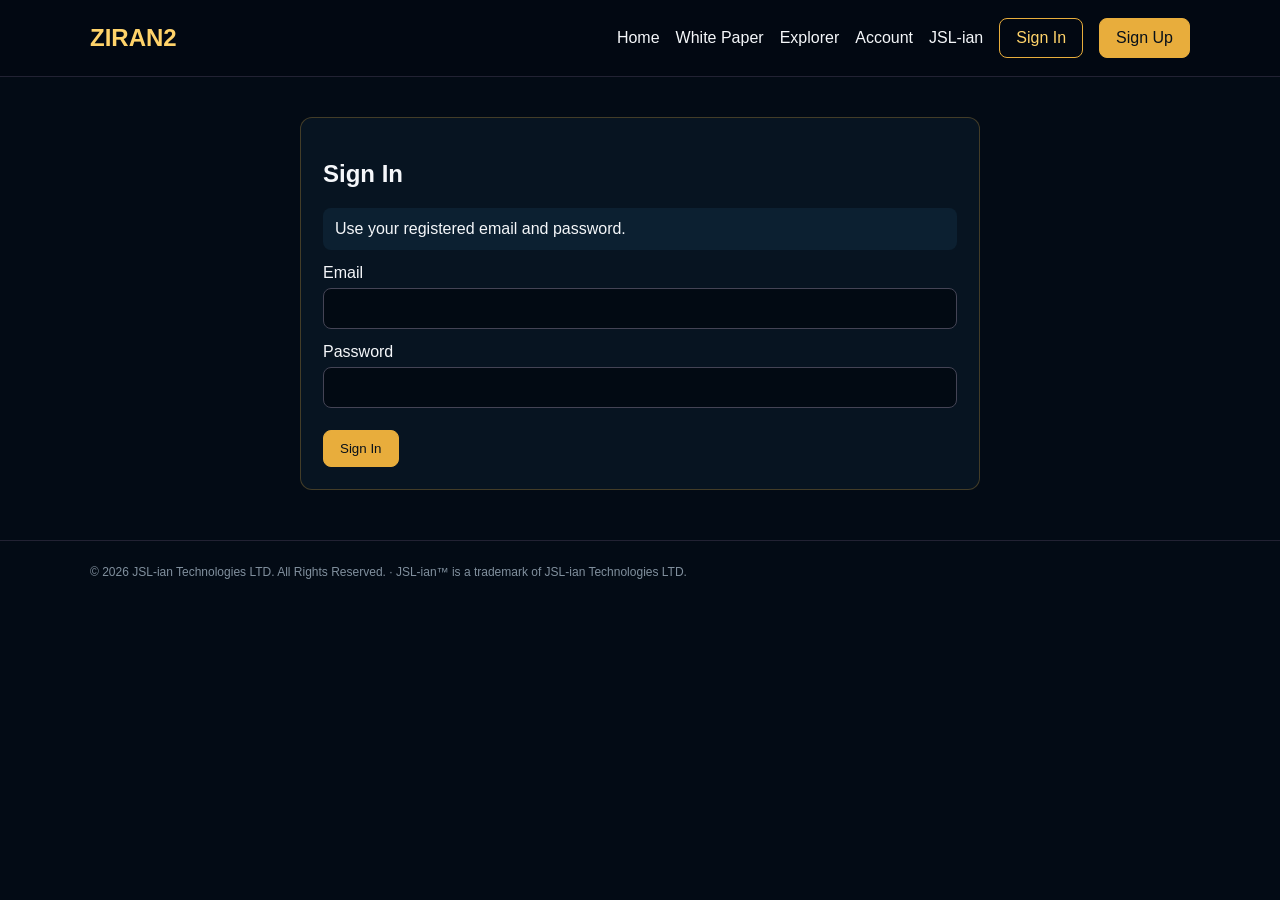
==== signin.html @ 46868363 "Add files via upload" ====
<!doctype html><html><head><meta charset='utf-8'><meta name='viewport' content='width=device-width,initial-scale=1'><title>Sign In</title><link rel='stylesheet' href='style.css'></head><body><header><div class='wrap nav'><a class='brand' href='index.html'>ZIRAN2</a><nav class='links'><a href='index.html'>Home</a><a href='whitepaper.html'>White Paper</a><a href='explorer.html'>Explorer</a><a href='dashboard.html'>Account</a><a href='https://www.jsl-ian.com'>JSL-ian</a><a class='btn' href='signin.html'>Sign In</a><a class='btn gold' href='signup.html'>Sign Up</a></nav></div></header><main class='wrap'><section class='panel'><h2>Sign In</h2><div id='msg' class='notice'>Use your registered email and password.</div><form id='f'><label>Email</label><input id='email' type='email' required><label>Password</label><input id='password' type='password' required><div class='actions'><button class='btn gold'>Sign In</button></div></form></section></main><footer><div class='wrap'>© 2026 JSL-ian Technologies LTD. All Rights Reserved. · JSL-ian™ is a trademark of JSL-ian Technologies LTD.</div></footer><script src='app.js'></script><script>$('#f').onsubmit=async e=>{e.preventDefault();try{const r=await api('/api/signin',{method:'POST',headers:{'Content-Type':'application/json'},body:JSON.stringify({email:$('#email').value,password:$('#password').value})});localStorage.setItem('ziran_token',r.token);location.href='dashboard.html'}catch(x){note(x.message,'error')}}</script></body></html>
---- style.css ----
*{box-sizing:border-box}body{margin:0;background:#030b15;color:#f5f7fa;font-family:Arial,sans-serif}a{color:inherit;text-decoration:none}.wrap{width:min(1100px,calc(100% - 28px));margin:auto}header{background:#020812;border-bottom:1px solid #223;padding:18px 0}.nav{display:flex;gap:18px;align-items:center}.brand{font-size:24px;font-weight:800;color:#ffd36a}.links{margin-left:auto;display:flex;gap:16px;align-items:center}.btn{border:1px solid #e8ad3c;border-radius:8px;padding:10px 16px;color:#ffd36a;background:transparent}.gold{background:#e8ad3c;color:#07101a}.hero{display:grid;grid-template-columns:1.2fr .8fr;gap:36px;align-items:center;min-height:480px}.hero h1{font-size:72px;color:#ffd36a;margin:8px 0}.lead{font-size:20px;line-height:1.6;color:#d5dde5}.coin{width:min(380px,100%);aspect-ratio:1;border-radius:50%;display:grid;place-items:center;background:radial-gradient(circle,#ffd36a,#9b5b05 58%,#301600 70%);border:14px double #f7c655;color:#1b0d00;font-size:72px;font-weight:900}.grid{display:grid;grid-template-columns:repeat(3,1fr);gap:18px;margin:30px 0}.card,.panel,.stat{background:#071421;border:1px solid #e8ad3c44;border-radius:12px;padding:22px}.panel{max-width:680px;margin:40px auto}.card h3{color:#ffd36a}.muted{color:#aab5c1}label{display:block;margin:14px 0 6px}input{width:100%;padding:12px;border-radius:8px;border:1px solid #445;background:#020a13;color:#fff}.actions{display:flex;gap:12px;flex-wrap:wrap;margin-top:22px}.notice{padding:12px;background:#0c2031;border-radius:8px}.error{background:#35171b}.ok{background:#103021}.stats{display:grid;grid-template-columns:repeat(4,1fr);gap:14px}.stat b{display:block;color:#ffd36a;font-size:24px;margin-top:8px}table{width:100%;border-collapse:collapse;background:#071421}th,td{padding:12px;border-bottom:1px solid #ffffff12;text-align:left}th{color:#ffd36a}footer{margin-top:50px;padding:24px 0;border-top:1px solid #223;color:#81909e;font-size:12px}@media(max-width:760px){.hero{grid-template-columns:1fr;text-align:center}.grid,.stats{grid-template-columns:1fr}.links{flex-wrap:wrap}.hero h1{font-size:52px}}
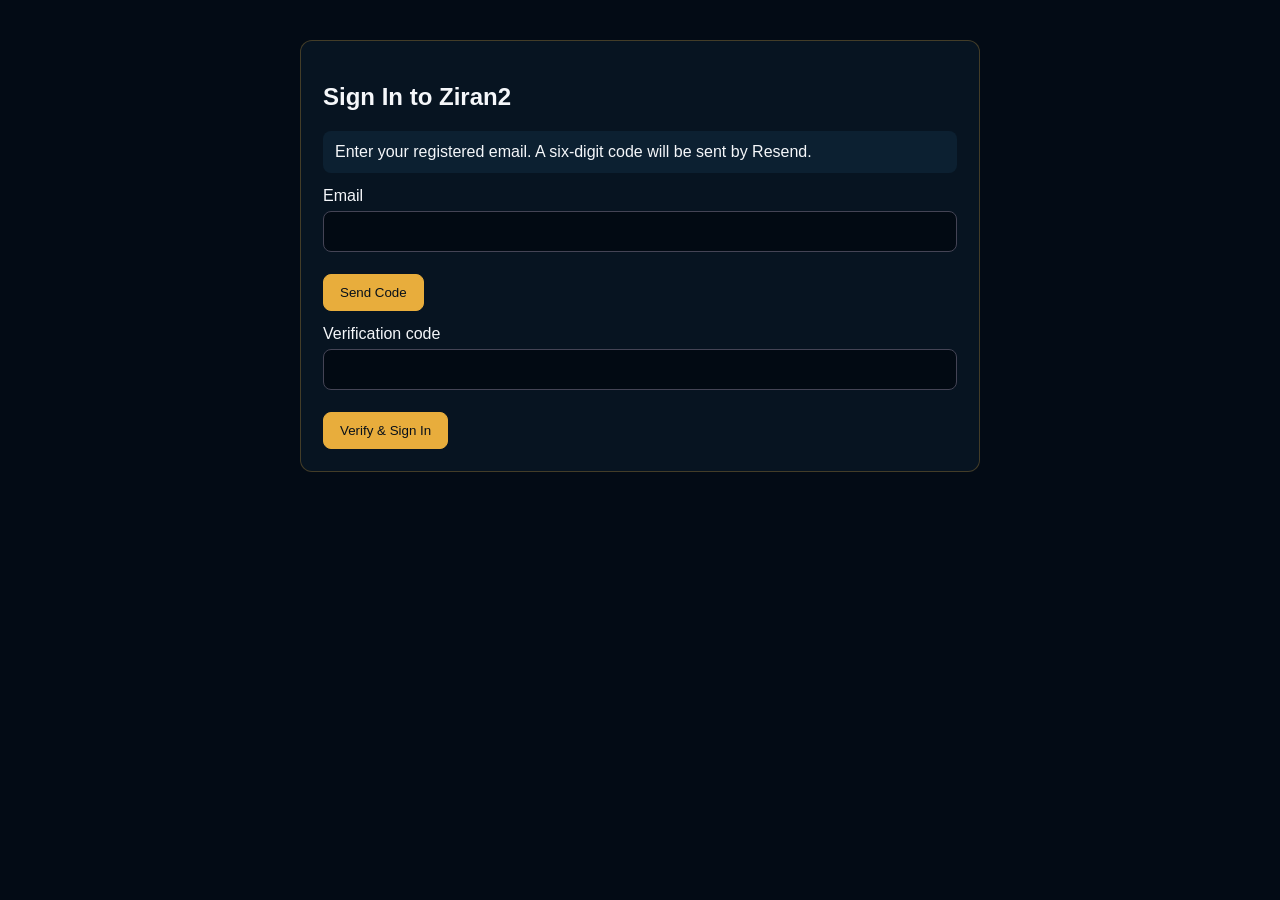
==== commit 621197e9: "Add files via upload" ====
--- a/signin.html
+++ b/signin.html
@@ -1 +1,5 @@
-<!doctype html><html><head><meta charset='utf-8'><meta name='viewport' content='width=device-width,initial-scale=1'><title>Sign In</title><link rel='stylesheet' href='style.css'></head><body><header><div class='wrap nav'><a class='brand' href='index.html'>ZIRAN2</a><nav class='links'><a href='index.html'>Home</a><a href='whitepaper.html'>White Paper</a><a href='explorer.html'>Explorer</a><a href='dashboard.html'>Account</a><a href='https://www.jsl-ian.com'>JSL-ian</a><a class='btn' href='signin.html'>Sign In</a><a class='btn gold' href='signup.html'>Sign Up</a></nav></div></header><main class='wrap'><section class='panel'><h2>Sign In</h2><div id='msg' class='notice'>Use your registered email and password.</div><form id='f'><label>Email</label><input id='email' type='email' required><label>Password</label><input id='password' type='password' required><div class='actions'><button class='btn gold'>Sign In</button></div></form></section></main><footer><div class='wrap'>© 2026 JSL-ian Technologies LTD. All Rights Reserved. · JSL-ian™ is a trademark of JSL-ian Technologies LTD.</div></footer><script src='app.js'></script><script>$('#f').onsubmit=async e=>{e.preventDefault();try{const r=await api('/api/signin',{method:'POST',headers:{'Content-Type':'application/json'},body:JSON.stringify({email:$('#email').value,password:$('#password').value})});localStorage.setItem('ziran_token',r.token);location.href='dashboard.html'}catch(x){note(x.message,'error')}}</script></body></html>+<!doctype html><html><head><meta charset="utf-8"><meta name="viewport" content="width=device-width,initial-scale=1"><title>Create Account</title><link rel="stylesheet" href="style.css"></head><body><main class="wrap"><section class="panel"><h2>Sign In to Ziran2</h2><div id="msg" class="notice">Enter your registered email. A six-digit code will be sent by Resend.</div><form id="send"><label>Email</label><input id="email" type="email" required><div class="actions"><button class="btn gold">Send Code</button></div></form><form id="verify" class="hidden"><label>Verification code</label><input id="code" inputmode="numeric" pattern="[0-9]{6}" maxlength="6" required><div class="actions"><button class="btn gold">Verify & Sign In</button></div></form></section></main><script src="app.js"></script><script>
+const send=document.querySelector('#send'),verify=document.querySelector('#verify');
+send.onsubmit=async e=>{e.preventDefault();try{await api('/api/auth/send-code',{method:'POST',headers:{'Content-Type':'application/json'},body:JSON.stringify({intent:'signin',email:email.value})});setNotice(msg,'Verification code sent.','ok');send.classList.add('hidden');verify.classList.remove('hidden')}catch(x){setNotice(msg,x.message,'error')}};
+verify.onsubmit=async e=>{e.preventDefault();try{const r=await api('/api/auth/verify-code',{method:'POST',headers:{'Content-Type':'application/json'},body:JSON.stringify({email:email.value,code:code.value})});localStorage.setItem('ziran_token',r.token);location.href='dashboard.html'}catch(x){setNotice(msg,x.message,'error')}};
+</script></body></html>
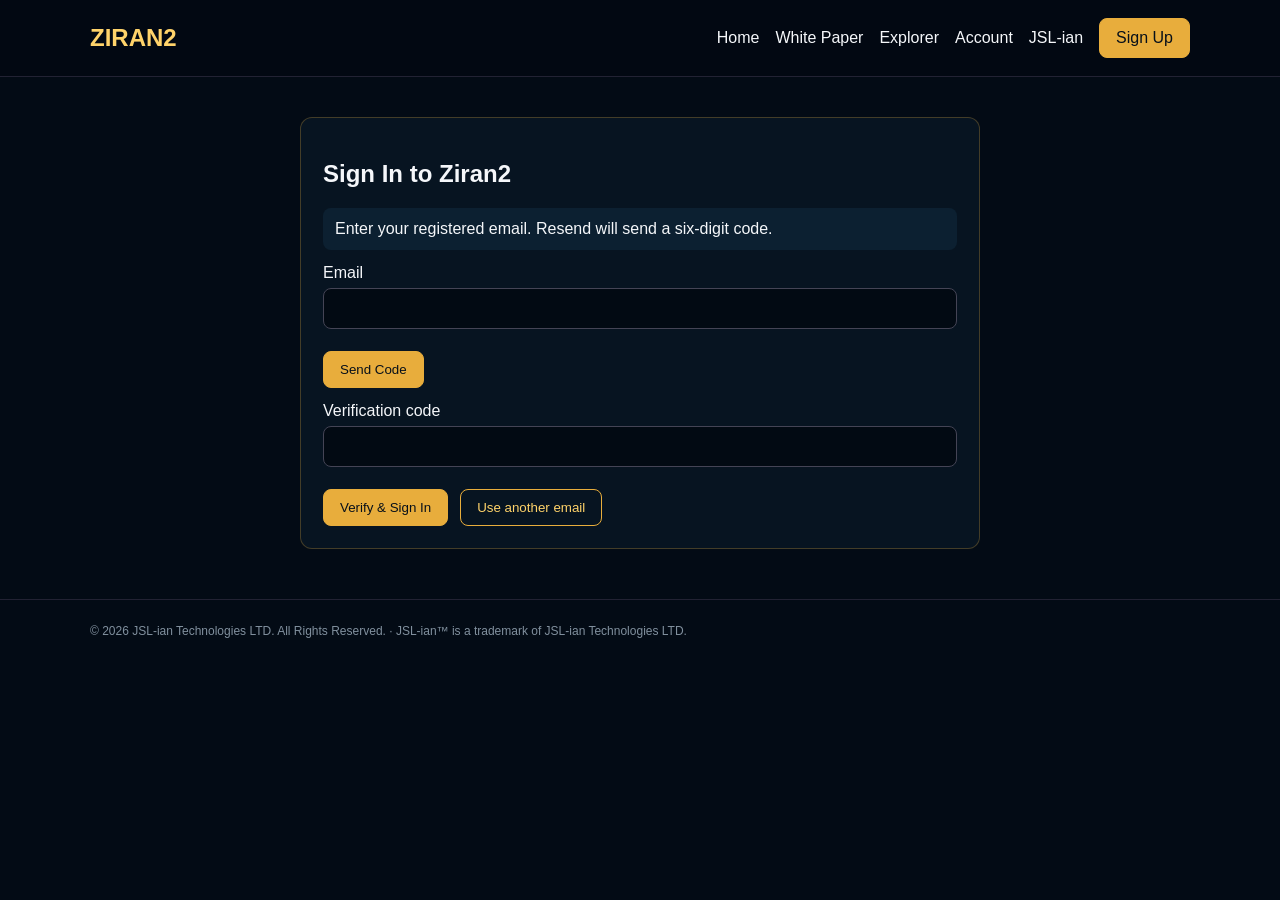
==== commit 2bde2e9b: "Add files via upload" ====
--- a/signin.html
+++ b/signin.html
@@ -1,5 +1,78 @@
-<!doctype html><html><head><meta charset="utf-8"><meta name="viewport" content="width=device-width,initial-scale=1"><title>Create Account</title><link rel="stylesheet" href="style.css"></head><body><main class="wrap"><section class="panel"><h2>Sign In to Ziran2</h2><div id="msg" class="notice">Enter your registered email. A six-digit code will be sent by Resend.</div><form id="send"><label>Email</label><input id="email" type="email" required><div class="actions"><button class="btn gold">Send Code</button></div></form><form id="verify" class="hidden"><label>Verification code</label><input id="code" inputmode="numeric" pattern="[0-9]{6}" maxlength="6" required><div class="actions"><button class="btn gold">Verify & Sign In</button></div></form></section></main><script src="app.js"></script><script>
-const send=document.querySelector('#send'),verify=document.querySelector('#verify');
-send.onsubmit=async e=>{e.preventDefault();try{await api('/api/auth/send-code',{method:'POST',headers:{'Content-Type':'application/json'},body:JSON.stringify({intent:'signin',email:email.value})});setNotice(msg,'Verification code sent.','ok');send.classList.add('hidden');verify.classList.remove('hidden')}catch(x){setNotice(msg,x.message,'error')}};
-verify.onsubmit=async e=>{e.preventDefault();try{const r=await api('/api/auth/verify-code',{method:'POST',headers:{'Content-Type':'application/json'},body:JSON.stringify({email:email.value,code:code.value})});localStorage.setItem('ziran_token',r.token);location.href='dashboard.html'}catch(x){setNotice(msg,x.message,'error')}};
-</script></body></html>+<!doctype html>
+<html lang="en">
+<head>
+  <meta charset="utf-8">
+  <meta name="viewport" content="width=device-width,initial-scale=1">
+  <title>Sign In to Ziran2</title>
+  <link rel="stylesheet" href="style.css">
+</head>
+<body>
+<header><div class="wrap nav">
+  <a class="brand" href="index.html">ZIRAN2</a>
+  <nav class="links">
+    <a href="index.html">Home</a><a href="whitepaper.html">White Paper</a>
+    <a href="explorer.html">Explorer</a><a href="dashboard.html">Account</a>
+    <a href="https://www.jsl-ian.com">JSL-ian</a>
+    <a class="btn gold" href="signup.html">Sign Up</a>
+  </nav>
+</div></header>
+<main class="wrap"><section class="panel">
+  <h2>Sign In to Ziran2</h2>
+  <div id="msg" class="notice">Enter your registered email. Resend will send a six-digit code.</div>
+  <form id="sendForm">
+    <label for="email">Email</label><input id="email" type="email" required maxlength="160" autocomplete="email">
+    <div class="actions"><button class="btn gold" type="submit">Send Code</button></div>
+  </form>
+  <form id="verifyForm" class="hidden">
+    <label for="code">Verification code</label>
+    <input id="code" inputmode="numeric" pattern="[0-9]{6}" maxlength="6" autocomplete="one-time-code" required>
+    <div class="actions">
+      <button class="btn gold" type="submit">Verify &amp; Sign In</button>
+      <button class="btn" id="restart" type="button">Use another email</button>
+    </div>
+  </form>
+</section></main>
+<footer><div class="wrap">© 2026 JSL-ian Technologies LTD. All Rights Reserved. · JSL-ian™ is a trademark of JSL-ian Technologies LTD.</div></footer>
+<script src="app.js"></script>
+<script>
+const msgEl = document.querySelector('#msg');
+const sendForm = document.querySelector('#sendForm');
+const verifyForm = document.querySelector('#verifyForm');
+const emailInput = document.querySelector('#email');
+const codeInput = document.querySelector('#code');
+
+sendForm.addEventListener('submit', async (event) => {
+  event.preventDefault();
+  try {
+    await api('/api/auth/send-code', {
+      method: 'POST',
+      headers: {'Content-Type':'application/json'},
+      body: JSON.stringify({intent:'signin', email:emailInput.value})
+    });
+    setNotice(msgEl, 'Verification code sent. Check your email.', 'ok');
+    sendForm.classList.add('hidden');
+    verifyForm.classList.remove('hidden');
+    codeInput.focus();
+  } catch (error) { setNotice(msgEl, error.message, 'error'); }
+});
+
+verifyForm.addEventListener('submit', async (event) => {
+  event.preventDefault();
+  try {
+    const result = await api('/api/auth/verify-code', {
+      method: 'POST',
+      headers: {'Content-Type':'application/json'},
+      body: JSON.stringify({email:emailInput.value, code:codeInput.value})
+    });
+    localStorage.setItem('ziran_token', result.token);
+    location.href = 'dashboard.html';
+  } catch (error) { setNotice(msgEl, error.message, 'error'); }
+});
+
+document.querySelector('#restart').addEventListener('click', () => {
+  verifyForm.classList.add('hidden');
+  sendForm.classList.remove('hidden');
+  codeInput.value = '';
+});
+</script>
+</body></html>
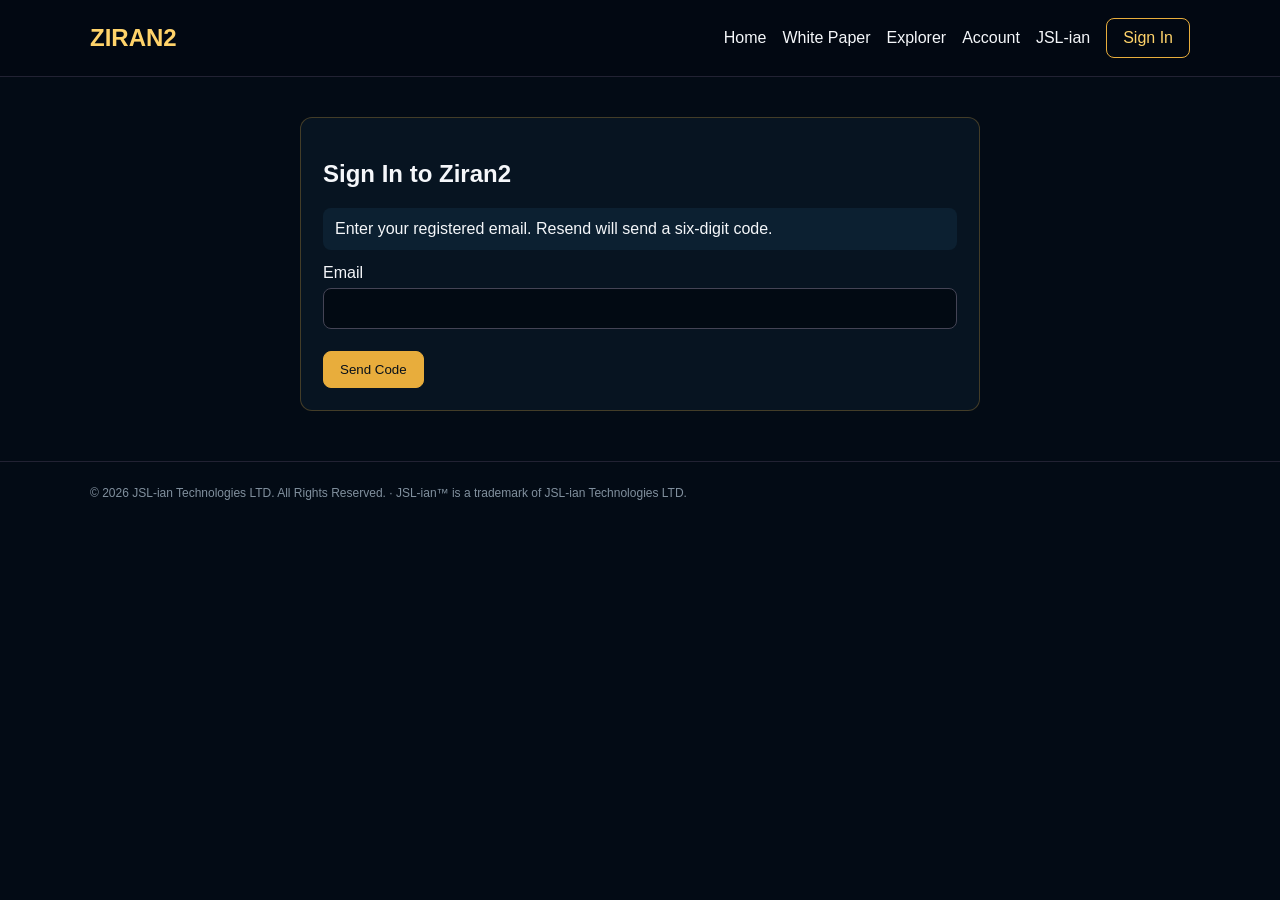
==== commit 6774a1c4: "Add files via upload" ====
--- a/signin.html
+++ b/signin.html
@@ -1,78 +1,123 @@
 <!doctype html>
 <html lang="en">
 <head>
-  <meta charset="utf-8">
-  <meta name="viewport" content="width=device-width,initial-scale=1">
-  <title>Sign In to Ziran2</title>
-  <link rel="stylesheet" href="style.css">
+<meta charset="utf-8">
+<meta name="viewport" content="width=device-width,initial-scale=1">
+<title>Sign In to Ziran2</title>
+<link rel="stylesheet" href="style.css">
+<style>.hidden{display:none!important}</style>
 </head>
 <body>
 <header><div class="wrap nav">
-  <a class="brand" href="index.html">ZIRAN2</a>
-  <nav class="links">
-    <a href="index.html">Home</a><a href="whitepaper.html">White Paper</a>
-    <a href="explorer.html">Explorer</a><a href="dashboard.html">Account</a>
-    <a href="https://www.jsl-ian.com">JSL-ian</a>
-    <a class="btn gold" href="signup.html">Sign Up</a>
-  </nav>
-</div></header>
+<a class="brand" href="index.html">ZIRAN2</a>
+<nav class="links">
+<a href="index.html">Home</a>
+<a href="whitepaper.html">White Paper</a>
+<a href="explorer.html">Explorer</a>
+<a href="dashboard.html">Account</a>
+<a href="https://www.jsl-ian.com">JSL-ian</a>
+<a class="btn" href="signin.html">Sign In</a>
+</nav></div></header>
+
 <main class="wrap"><section class="panel">
-  <h2>Sign In to Ziran2</h2>
-  <div id="msg" class="notice">Enter your registered email. Resend will send a six-digit code.</div>
-  <form id="sendForm">
-    <label for="email">Email</label><input id="email" type="email" required maxlength="160" autocomplete="email">
-    <div class="actions"><button class="btn gold" type="submit">Send Code</button></div>
-  </form>
-  <form id="verifyForm" class="hidden">
-    <label for="code">Verification code</label>
-    <input id="code" inputmode="numeric" pattern="[0-9]{6}" maxlength="6" autocomplete="one-time-code" required>
-    <div class="actions">
-      <button class="btn gold" type="submit">Verify &amp; Sign In</button>
-      <button class="btn" id="restart" type="button">Use another email</button>
-    </div>
-  </form>
+<h2>Sign In to Ziran2</h2>
+<div id="msg" class="notice">Enter your registered email. Resend will send a six-digit code.</div>
+
+<form id="sendForm">
+<label for="signupEmail">Email</label>
+<input id="signupEmail" type="email" required maxlength="160">
+<div class="actions"><button id="sendButton" class="btn gold" type="submit">Send Code</button></div>
+</form>
+
+<form id="verifyForm" class="hidden">
+<label for="verifyCode">Verification code</label>
+<input id="verifyCode" inputmode="numeric" autocomplete="one-time-code" pattern="[0-9]{6}" maxlength="6" required>
+<div class="actions">
+<button id="verifyButton" class="btn gold" type="submit">Verify &amp; Sign In</button>
+<button id="restartButton" class="btn" type="button">Use another email</button>
+</div>
+</form>
 </section></main>
+
 <footer><div class="wrap">© 2026 JSL-ian Technologies LTD. All Rights Reserved. · JSL-ian™ is a trademark of JSL-ian Technologies LTD.</div></footer>
+
 <script src="app.js"></script>
 <script>
-const msgEl = document.querySelector('#msg');
-const sendForm = document.querySelector('#sendForm');
-const verifyForm = document.querySelector('#verifyForm');
-const emailInput = document.querySelector('#email');
-const codeInput = document.querySelector('#code');
+(() => {
+  const messageBox = document.querySelector("#msg");
+  const sendForm = document.querySelector("#sendForm");
+  const verifyForm = document.querySelector("#verifyForm");
+  const emailInput = document.querySelector("#signupEmail");
+  const codeInput = document.querySelector("#verifyCode");
+  const sendButton = document.querySelector("#sendButton");
+  const verifyButton = document.querySelector("#verifyButton");
+  const restartButton = document.querySelector("#restartButton");
 
-sendForm.addEventListener('submit', async (event) => {
-  event.preventDefault();
-  try {
-    await api('/api/auth/send-code', {
-      method: 'POST',
-      headers: {'Content-Type':'application/json'},
-      body: JSON.stringify({intent:'signin', email:emailInput.value})
-    });
-    setNotice(msgEl, 'Verification code sent. Check your email.', 'ok');
-    sendForm.classList.add('hidden');
-    verifyForm.classList.remove('hidden');
-    codeInput.focus();
-  } catch (error) { setNotice(msgEl, error.message, 'error'); }
-});
+  function showMessage(text, type = "") {
+    messageBox.className = "notice" + (type ? " " + type : "");
+    messageBox.textContent = text;
+  }
 
-verifyForm.addEventListener('submit', async (event) => {
-  event.preventDefault();
-  try {
-    const result = await api('/api/auth/verify-code', {
-      method: 'POST',
-      headers: {'Content-Type':'application/json'},
-      body: JSON.stringify({email:emailInput.value, code:codeInput.value})
-    });
-    localStorage.setItem('ziran_token', result.token);
-    location.href = 'dashboard.html';
-  } catch (error) { setNotice(msgEl, error.message, 'error'); }
-});
+  function setBusy(button, busy, normalText, busyText) {
+    button.disabled = busy;
+    button.textContent = busy ? busyText : normalText;
+  }
 
-document.querySelector('#restart').addEventListener('click', () => {
-  verifyForm.classList.add('hidden');
-  sendForm.classList.remove('hidden');
-  codeInput.value = '';
-});
+  sendForm.addEventListener("submit", async (event) => {
+    event.preventDefault();
+    setBusy(sendButton, true, "Send Code", "Sending...");
+    try {
+      await api("/api/auth/send-code", {
+        method: "POST",
+        body: JSON.stringify({
+          intent: "signin",
+          email: emailInput.value.trim()
+        })
+      });
+      showMessage("Verification code sent. Check your email.", "ok");
+      sendForm.classList.add("hidden");
+      verifyForm.classList.remove("hidden");
+      codeInput.focus();
+    } catch (error) {
+      showMessage(error.message || "Unable to send verification code.", "error");
+    } finally {
+      setBusy(sendButton, false, "Send Code", "Sending...");
+    }
+  });
+
+  verifyForm.addEventListener("submit", async (event) => {
+    event.preventDefault();
+    const codeValue = codeInput.value.trim();
+    if (!/^\d{6}$/.test(codeValue)) {
+      showMessage("Enter the six-digit verification code.", "error");
+      return;
+    }
+    setBusy(verifyButton, true, "Verify & Sign In", "Verifying...");
+    try {
+      const result = await api("/api/auth/verify-code", {
+        method: "POST",
+        body: JSON.stringify({
+          email: emailInput.value.trim(),
+          code: codeValue
+        })
+      });
+      if (!result || !result.token) throw new Error("No session token returned.");
+      localStorage.setItem("ziran_token", result.token);
+      showMessage("Sign-in successful. Opening dashboard...", "ok");
+      window.location.assign("dashboard.html");
+    } catch (error) {
+      showMessage(error.message || "Verification failed.", "error");
+      setBusy(verifyButton, false, "Verify & Sign In", "Verifying...");
+    }
+  });
+
+  restartButton.addEventListener("click", () => {
+    codeInput.value = "";
+    verifyForm.classList.add("hidden");
+    sendForm.classList.remove("hidden");
+    showMessage("Enter your registered email. Resend will send a six-digit code.");
+  });
+})();
 </script>
-</body></html>
+</body>
+</html>
